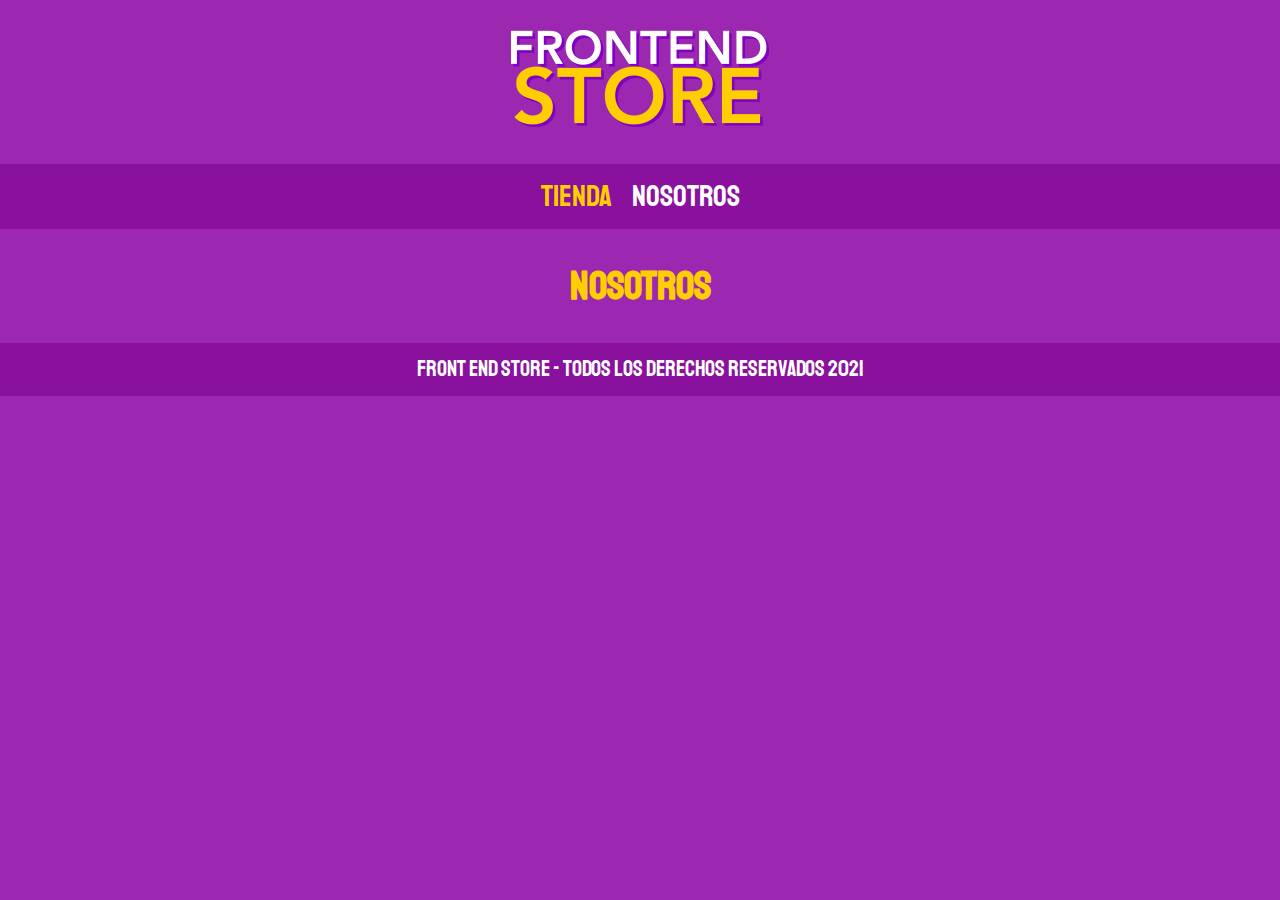
==== nosotros.html @ dcd6e7b0 "footer" ====
<!DOCTYPE html>
<html lang="es">
<head>
    <meta charset="UTF-8">
    <meta http-equiv="X-UA-Compatible" content="IE=edge">
    <meta name="viewport" content="width=device-width, initial-scale=1.0">
    <link rel="stylesheet" href="css/normalize.css">
    <link href="https://fonts.googleapis.com/css2?family=Staatliches&display=swap" rel="stylesheet">
    <link rel="stylesheet" href="css/style.css">
    <title>FrontEnd Store</title>
</head>
<body>
    <header class="header">
        <a href="index.html">
            <img class="header__logo" src="img/logo.png" alt="FrontEnd Store Logotipo">
        </a>
    </header>

    <nav class="navegacion">
        <a class="navegacion__enlace navegacion__enlace--activo" href="index.html">Tienda</a>
        <a class="navegacion__enlace" href="nosotros.html">Nosotros</a>
    </nav>
    
    <main class="contenedor">
        <h1>Nosotros</h1>

    </main>

    <footer class="footer">
        <p class="footer__texto">Front End Store - Todos los derechos Reservados 2021</p>
    </footer>
</body>
</html>
---- css/style.css ----
:root{
    --primario: #9c27b0;
    --primarioOscuro: #89119d;
    --secundario: #ffce00;
    --secundarioOscuro: rgb(233, 287, 2);
    --blanco: #FFF;
    --negro: #000;

    --fuentePrincipal: 'Staatliches', cursive;
}

html{
    box-sizing: border-box;
    font-size: 62.5%;
}

*, *:before, *:after{
    box-sizing: inherit;
}

/*Globales*/

body{
    background-color : var(--primario);
    font-size: 1.6rem;
    line-height: 1.5;

}

p{
    font-size: 1.8rem;
    font-family: Arial, Helvetica, sans-serif;
    color: var(--blanco);
}

a{
    text-decoration: none;
}

img{
    max-width: 100%;
}

.contenedor{
    max-width: 120rem;
    margin: 0 auto;
}

h1, h2, h3{
    text-align: center;
    color: var(--secundario);
    font-family: var(--fuentePrincipal);

}

h1{
    font-size: 4rem;
}

h2{
    font-size: 3.2rem;
}

h3{
    font-size: 2.4rem;
}

/*Header*/
.header{
    display: flex;
    justify-content: center;
}

.header__logo{
    margin: 3rem 0;
}

/*Navegacion*/

.navegacion{
    background-color: var(--primarioOscuro);
    padding: 1rem;
    display: flex;
    justify-content: center;
    /* gap: 2rem; */
}

.navegacion__enlace{
    font-family: var(--fuentePrincipal);
    color: var(--blanco);
    font-size: 3rem;
    margin-right: 2rem;
}

.navegacion__enlace:last-of-type{
    margin-right: 0;
}

.navegacion__enlace--activo,
.navegacion__enlace:hover{
    color: var(--secundario);
}

/*Footer*/

.footer{
    background-color: var(--primarioOscuro);
    padding: 1rem 0;
    margin-top: 2rem;
}

.footer__texto{
    text-align: center;
    font-family: var(--fuentePrincipal);
    font-size: 2.2rem;
}
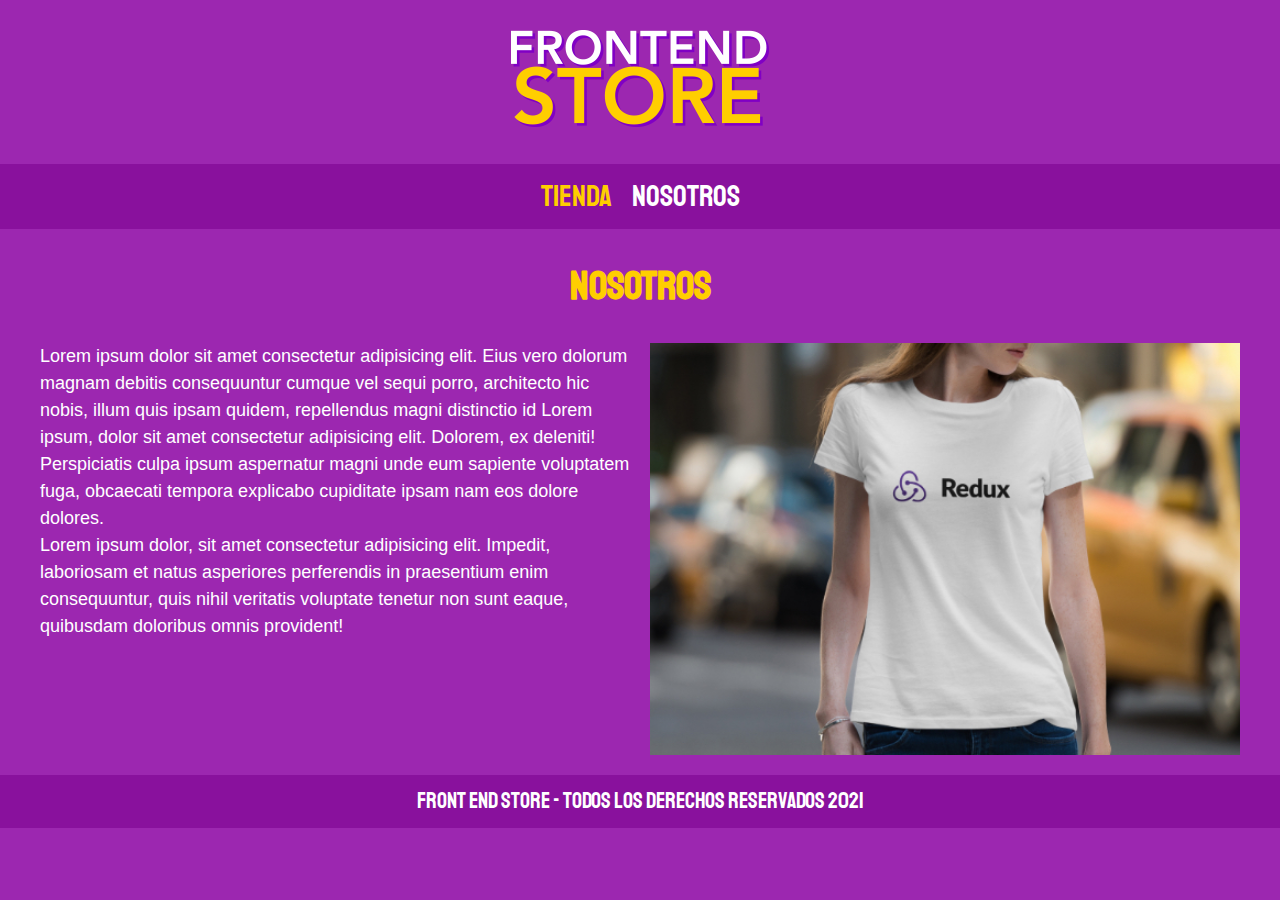
==== commit 8dc0e053: "nosotros1" ====
--- a/nosotros.html
+++ b/nosotros.html
@@ -23,7 +23,14 @@
     
     <main class="contenedor">
         <h1>Nosotros</h1>
-
+        <div class="nosotros">
+            <div class="nosotros__contenido">
+             <p>Lorem ipsum dolor sit amet consectetur adipisicing elit. Eius vero dolorum magnam debitis consequuntur cumque vel sequi porro, architecto hic nobis, illum quis ipsam quidem, repellendus magni distinctio id Lorem ipsum, dolor sit amet consectetur adipisicing elit. Dolorem, ex deleniti! Perspiciatis culpa ipsum aspernatur magni unde eum sapiente voluptatem fuga, obcaecati tempora explicabo cupiditate ipsam nam eos dolore dolores.</p>
+             <p>Lorem ipsum dolor, sit amet consectetur adipisicing elit. Impedit, laboriosam et natus asperiores perferendis in praesentium enim consequuntur, quis nihil veritatis voluptate tenetur non sunt eaque, quibusdam doloribus omnis provident!            
+             </p>
+            </div>
+             <img class="nosotros__imagen" src="img/nosotros.jpg" alt="imagen nosotros">
+        </div>
     </main>
 
     <footer class="footer">
--- a/css/style.css
+++ b/css/style.css
@@ -113,4 +113,92 @@
     text-align: center;
     font-family: var(--fuentePrincipal);
     font-size: 2.2rem;
-}+}
+
+/*productos*/
+.grid{
+    display: grid;
+    grid-template-columns: repeat(2, 1fr);
+    gap: 2rem;
+}
+
+
+.producto{
+    background-color: var(--primarioOscuro);
+    padding: 1rem;
+}
+
+.producto__imagen{
+    width: 100%;
+}
+
+.producto__informacion{
+
+}
+
+.producto__nombre{
+    font-size: 4rem;
+}
+
+.producto__precio{
+    font-size: 2.8rem;
+    color: var(--secundario);
+}
+
+.producto__nombre,
+.producto__precio{
+    font-family: var(--fuentePrincipal);
+    margin: 1rem 0;
+    text-align: center;
+    line-height: 1.2;
+}
+
+/*Grafico*/
+
+.grafico{
+    min-height: 30rem;
+    background-repeat: no-repeat;
+    background-size: cover;
+    grid-column: 1/3;
+}
+
+.grafico--camisas{
+    grid-row: 2 / 3;    
+    background-image: url(../img/grafico1.jpg);
+}
+
+.grafico--node{
+    background-image: url(../img/grafico2.jpg);       grid-row: 8/9;
+}
+
+/*Nosotros*/
+.nosotros{
+    display: grid;
+    grid-template-rows: repeat(2, auto);
+}
+
+.nosotros__imagen{
+    grid-row: 1 / 2;
+    width: 100%;
+}
+
+
+@media (min-width:768px) {
+    .grid {
+        grid-template-columns: repeat(3, 1fr);
+    }
+    .grafico--node {
+        grid-row: 5/6;
+        grid-column: 2/4;
+
+    }
+    .nosotros {
+        grid-template-columns: repeat(2, 1fr);
+        column-gap: 2rem;
+    }
+
+    .nosotros__imagen{
+        grid-column: 2/3;
+    }
+
+}
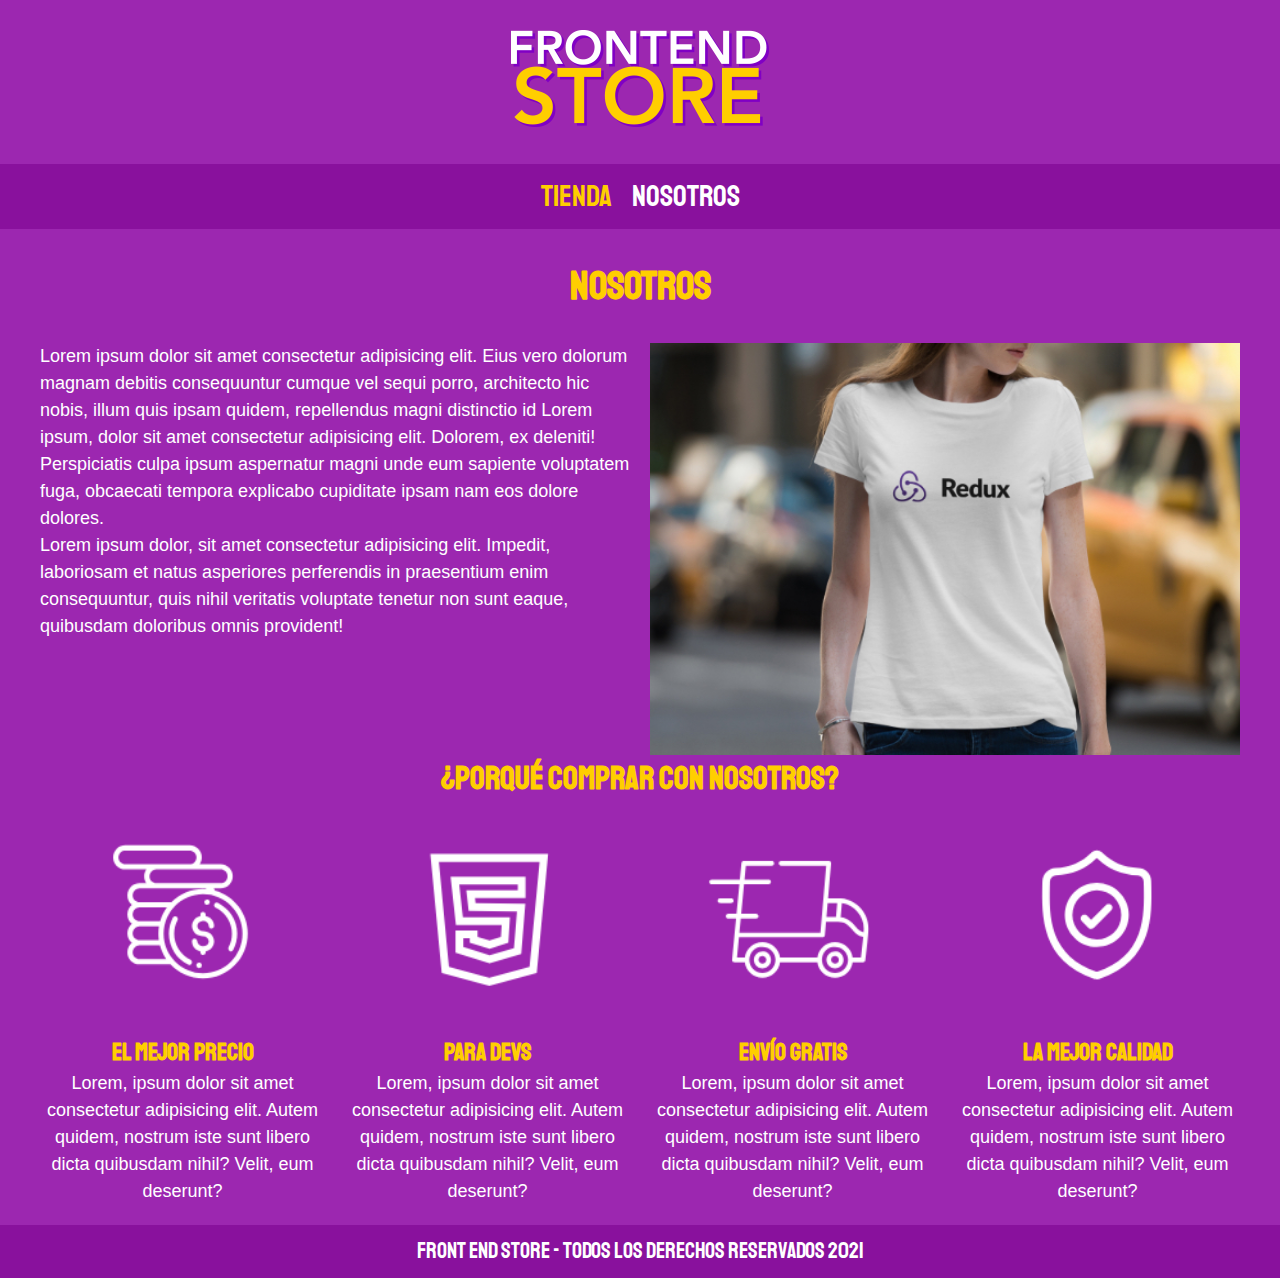
==== commit 16742c1b: "nosotroshtml" ====
--- a/nosotros.html
+++ b/nosotros.html
@@ -33,6 +33,33 @@
         </div>
     </main>
 
+    <section class="contenedor comprar">
+        <h2 class="comprar__titulo">¿Porqué comprar con nosotros?</h2>
+        <div class="bloques">
+            <div class="bloque">
+                <img class="bloque__imagen" src="img/icono_1.png" alt="icono">
+                <h3 class="bloque__titulo">El mejor precio</h3>
+                <p>Lorem, ipsum dolor sit amet consectetur adipisicing elit. Autem quidem, nostrum iste sunt libero dicta quibusdam nihil? Velit, eum deserunt?</p>
+            </div><!--Bloque-->
+             <div class="bloque">
+                <img class="bloque__imagen" src="img/icono_2.png" alt="icono">
+                <h3 class="bloque__titulo">Para devs</h3>
+                <p>Lorem, ipsum dolor sit amet consectetur adipisicing elit. Autem quidem, nostrum iste sunt libero dicta quibusdam nihil? Velit, eum deserunt?</p>
+            </div><!--Bloque-->
+             <div class="bloque">
+                <img class="bloque__imagen" src="img/icono_3.png" alt="icono">
+                <h3 class="bloque__titulo">Envío Gratis</h3>
+                <p>Lorem, ipsum dolor sit amet consectetur adipisicing elit. Autem quidem, nostrum iste sunt libero dicta quibusdam nihil? Velit, eum deserunt?</p>
+            </div><!--Bloque-->
+             <div class="bloque">
+                <img class="bloque__imagen" src="img/icono_4.png" alt="icono">
+                <h3 class="bloque__titulo">La mejor calidad</h3>
+                <p>Lorem, ipsum dolor sit amet consectetur adipisicing elit. Autem quidem, nostrum iste sunt libero dicta quibusdam nihil? Velit, eum deserunt?</p>
+            </div><!--Bloque-->
+        </div> <!--Bloque-->
+
+    </section>
+
     <footer class="footer">
         <p class="footer__texto">Front End Store - Todos los derechos Reservados 2021</p>
     </footer>
--- a/css/style.css
+++ b/css/style.css
@@ -182,6 +182,25 @@
     width: 100%;
 }
 
+/*Bloques*/
+.bloques{
+    display: grid;
+    grid-template-columns: repeat(2, 1fr);
+    gap: 2rem;
+}
+
+.bloque{
+    text-align: center;
+}
+
+.bloque__titulo{
+    margin: 0;
+}
+
+.bloque__imagen{
+    width: 100%;
+}
+
 
 @media (min-width:768px) {
     .grid {
@@ -200,5 +219,9 @@
     .nosotros__imagen{
         grid-column: 2/3;
     }
-
-}
+    
+    .bloques {
+        grid-template-columns: repeat(4, 1fr);
+    }
+
+}
